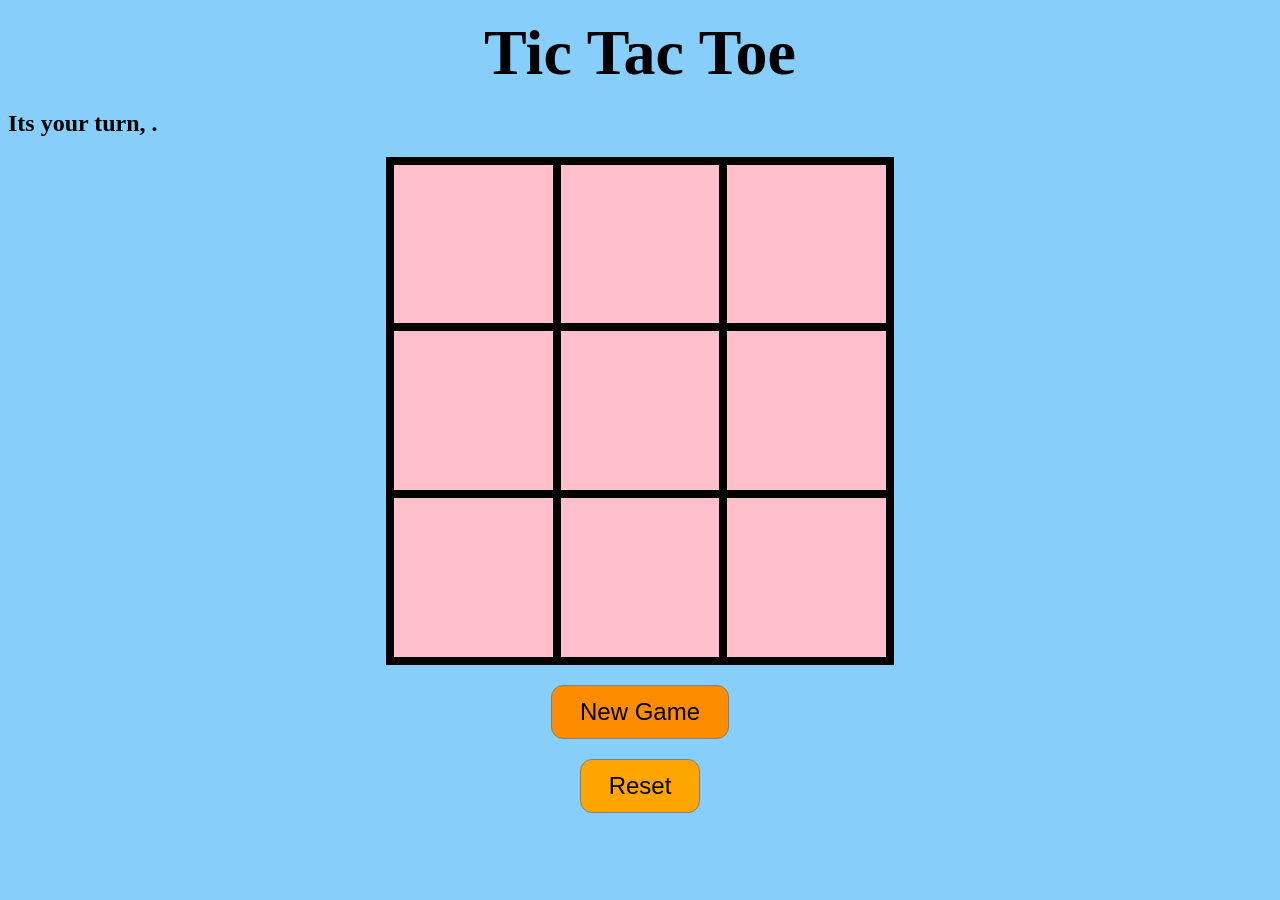
==== CS110/lab2-files/index.html @ 7b53fc64 "added Lab2" ====
<!DOCTYPE html>
<html lang="en">
  <head>
    <meta charset="utf-8">
    <title>Tic Tac Toe Game</title>
    
    <link rel="stylesheet" href="style.css" />
    <script src="main.js"></script>
  </head>
  <body>

    <h1>Tic Tac Toe</h1>
    <h2>Its your turn, <span class="display_player"></span>.</h2>

    <div class="game_board">
      <div class='row'>
        <div class="one"><span class="xo"></span></div>
        <div class="two"><span class="xo"></span></div>
        <div class="three"><span class="xo"></span></div>
      </div>
      <div class='row'>
        <div class="four"><span class="xo"></span></div>
        <div class="five"><span class="xo"></span></div>
        <div class="six"><span class="xo"></span></div>
      </div>
      <div class='row'>
        <div class="seven"><span class="xo"></span></div>
        <div class="eight"><span class="xo"></span></div>
        <div class="nine"><span class="xo"></span></div>
      </div>
    </div>

    <button class="new_game">New Game</button>
    <button class="reset">Reset</button>
  </body>


</html>
---- CS110/lab2-files/style.css ----
body {
  font-family: "Helvetica Neue";
  background-color: #87cefa;
  color: black;
}

h1 {
  margin: 16px auto;
  text-align: center;
  font-size: 4em;
}

.whose_turn {
  margin: 10px auto;
  margin-bottom: 20px;
  text-align: center;
  font-size: 1.5em;
}

/* Button: NewGame and Reset */
.new_game, .reset {
  text-align:center;
  background-color: #ff8c00;
  color: #000000;
  font-size: 24px;
  padding: 12px 28px;
  border-radius: 12px;
  border: 1px solid gray;
  display: block;
  margin: 20px auto;
}

.new_game:hover, .reset {
  background-color: orange;
}

.game_board {
  width: 500px;
  height: 500px;
  border: 4px solid black;
  display: flex;
  margin: 0 auto;
}

.row {
  display: flex;
  flex-wrap: wrap;
}

.one, .two, .three, .four, .five, .six, .seven, .eight, .nine {
  flex-grow: 1;
  width: 100px;
  background-color: pink;
  border: 4px solid black;
  box-sizing: border-box;
  position: relative;
}

.xo {
  color: black;
  font-weight: bold;
  font-size: 8em;
  margin: 0 auto;
  position: absolute;
  width: 100%;
  text-align: center;
}
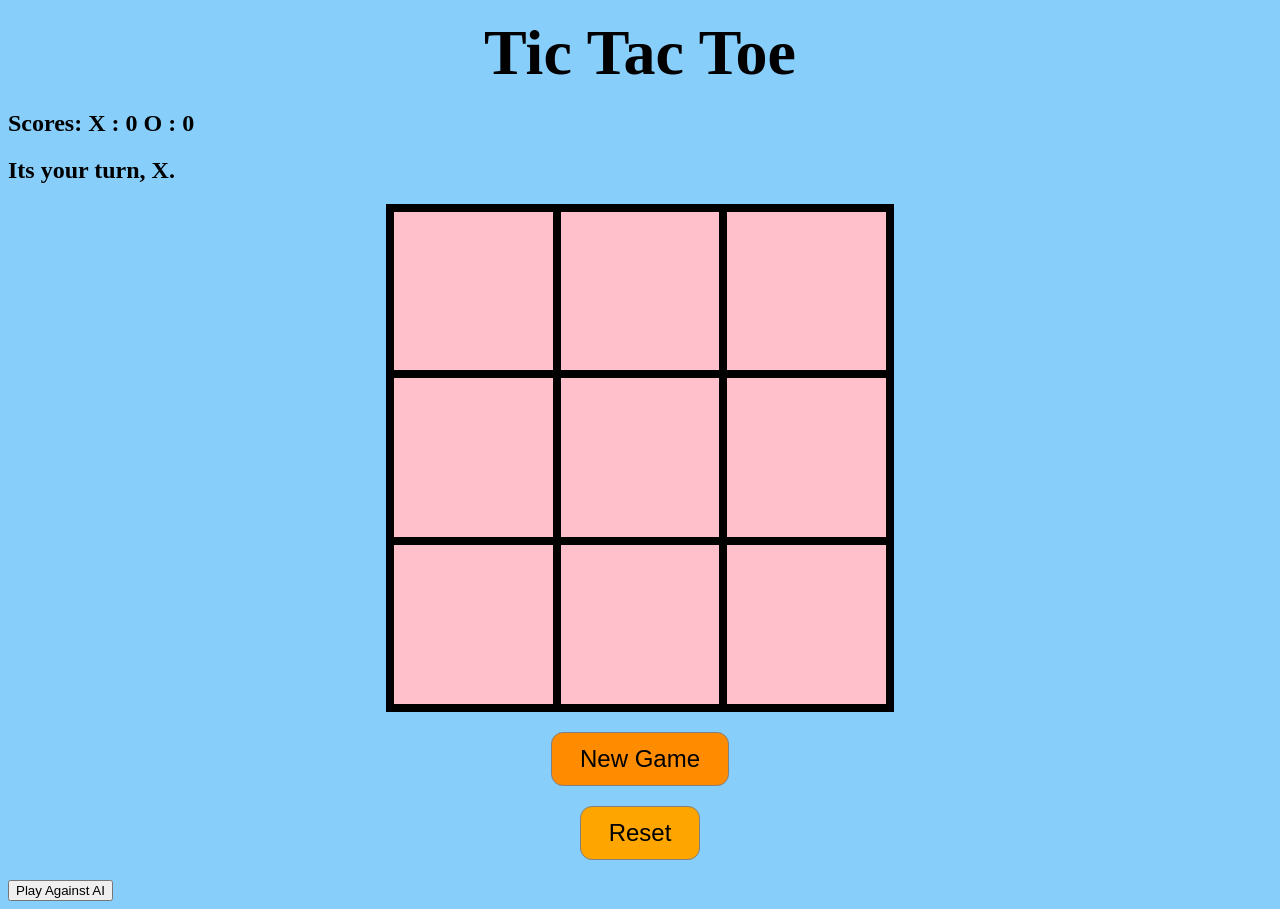
==== commit 6f07b966: "lab2" ====
--- a/CS110/lab2-files/index.html
+++ b/CS110/lab2-files/index.html
@@ -10,29 +10,31 @@
   <body>
 
     <h1>Tic Tac Toe</h1>
-    <h2>Its your turn, <span class="display_player"></span>.</h2>
-
+    <h2>Scores: X : <span id="score_X">0</span> O : <span id="score_O">0</span></h2>
+    <h2>Its your turn, <span class="display_player" id="display">X</span>.</h2>
+    
     <div class="game_board">
-      <div class='row'>
-        <div class="one"><span class="xo"></span></div>
-        <div class="two"><span class="xo"></span></div>
-        <div class="three"><span class="xo"></span></div>
+      <div class="row">
+        <div class="one" onclick="play(1)"><span class="xo" id="1"></span></div>
+        <div class="two" onclick="play(2)"><span class="xo" id="2"></span></div>
+        <div class="three" onclick="play(3)"><span class="xo" id="3"></span></div>
       </div>
-      <div class='row'>
-        <div class="four"><span class="xo"></span></div>
-        <div class="five"><span class="xo"></span></div>
-        <div class="six"><span class="xo"></span></div>
+      <div class="row">
+        <div class="four" onclick="play(4)"><span class="xo" id="4"></span></div>
+        <div class="five" onclick="play(5)"><span class="xo" id="5"></span></div>
+        <div class="six" onclick="play(6)"><span class="xo" id="6"></span></div>
       </div>
-      <div class='row'>
-        <div class="seven"><span class="xo"></span></div>
-        <div class="eight"><span class="xo"></span></div>
-        <div class="nine"><span class="xo"></span></div>
+      <div class="row">
+        <div class="seven" onclick="play(7)"><span class="xo" id="7"></span></div>
+        <div class="eight" onclick="play(8)"><span class="xo" id="8"></span></div>
+        <div class="nine" onclick="play(9)"><span class="xo" id="9"></span></div>
       </div>
     </div>
 
-    <button class="new_game">New Game</button>
-    <button class="reset">Reset</button>
+    <button class="new_game" onclick="newGame()">New Game</button>
+    <button class="reset" onclick="reset()">Reset</button>
+    <button class="play_ai" onclick="play_ai()">Play Against AI</button>
   </body>
 
 
-</html>
+</html>
